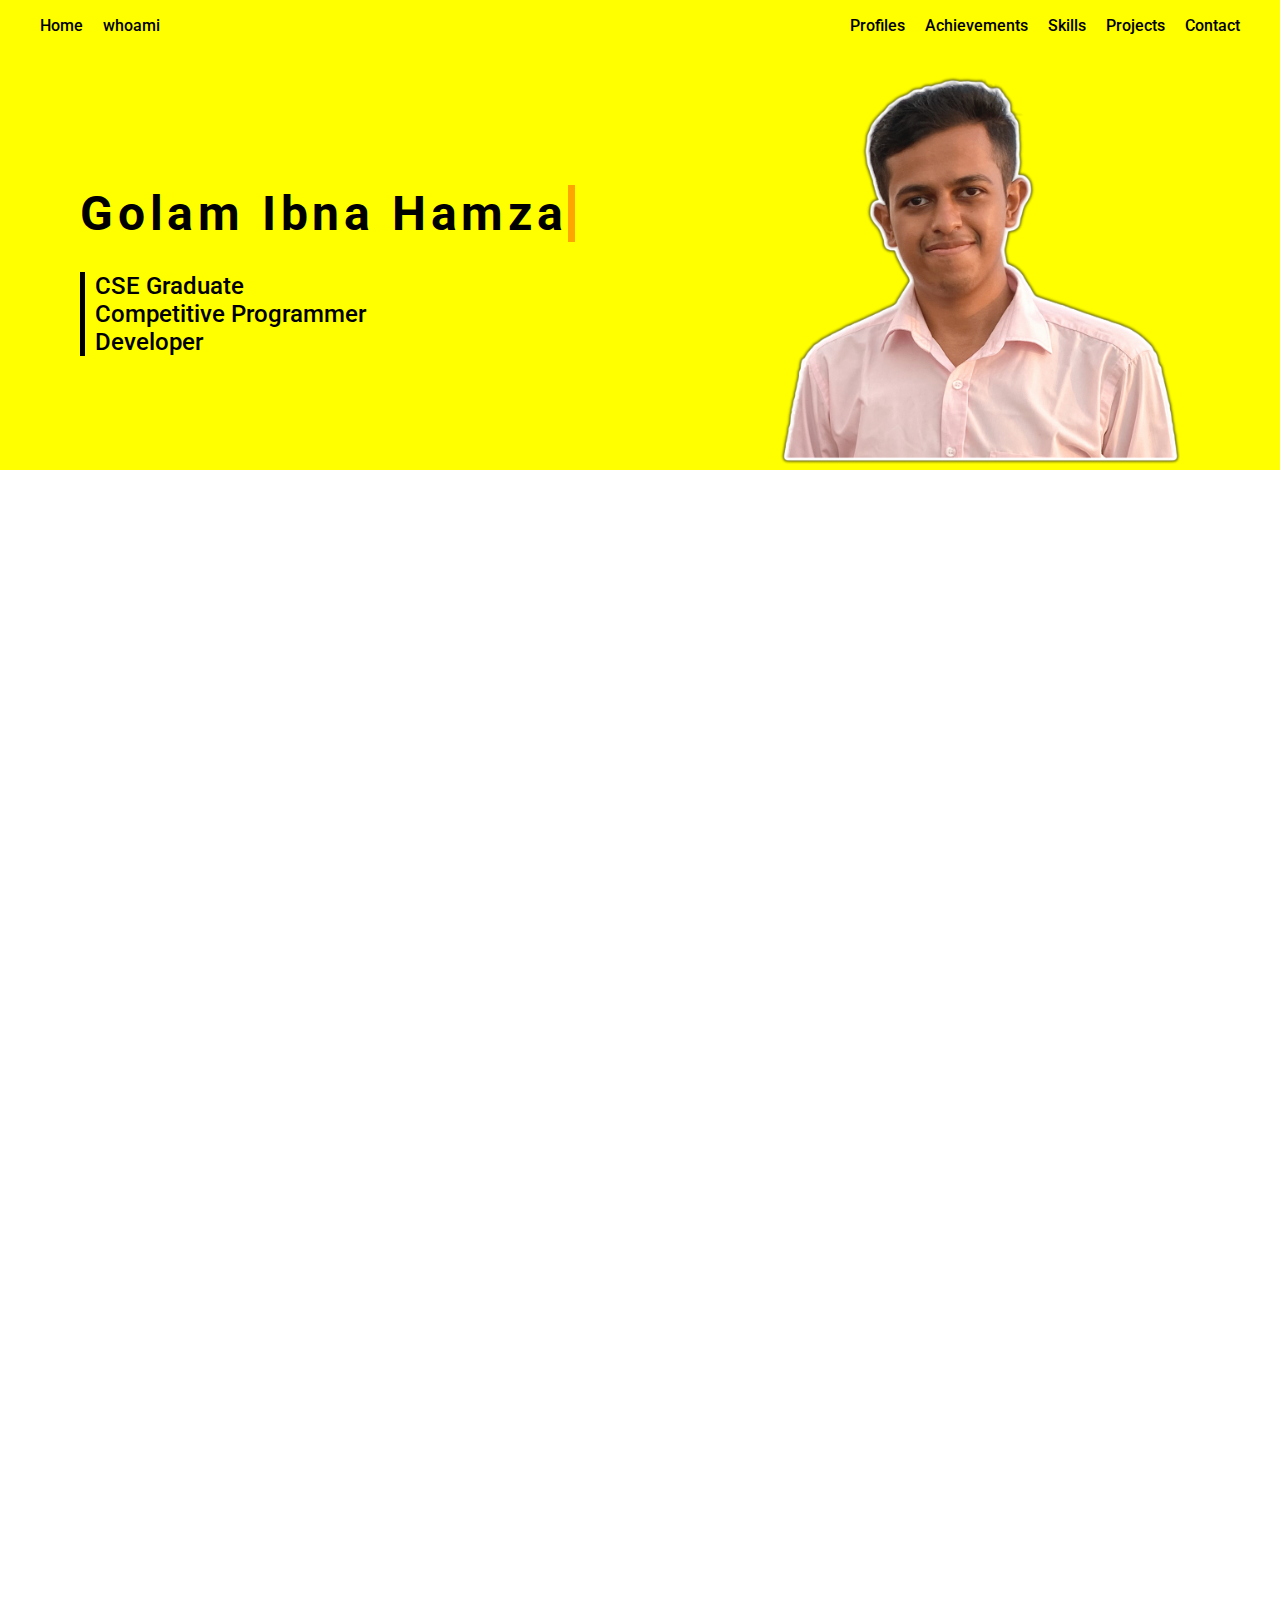
==== index.html @ e8c6e2c3 "first commit" ====
<!DOCTYPE html>
<html lang="en">

<head>
  <meta charset="UTF-8">
  <meta name="viewport" content="width=device-width, initial-scale=1.0">
  <link rel="preconnect" href="https://fonts.googleapis.com">
  <link rel="preconnect" href="https://fonts.gstatic.com" crossorigin>
  <link href="https://fonts.googleapis.com/css2?family=Roboto:ital,wght@0,400;0,500;0,700;1,400&display=swap"
    rel="stylesheet">
  <link rel="stylesheet" href="styles/style.css">
  <link rel="stylesheet" href="styles/header.css">
  <title>Golam Ibna Hamza | Portfolio</title>
</head>

<body>

  <div class="nav-container">
    <div class="nav">
      <div class="left-section">
        <a href="#home">
          <p>Home</p>
        </a>
        <a href="#whoami">
          <p>whoami</p>
        </a>
      </div>
      <div class="right-section">
        <a href="#profiles">
          <p>Profiles</p>
        </a>
        <a href="#achievements">
          <p>Achievements</p>
        </a>
        <a href="#skill">
          <p>Skills</p>
        </a>
        <a href="#projects">
          <p>Projects</p>
        </a>
        <a href="#contact">
          <p>Contact</p>
        </a>
      </div>
    </div>
  </div>

  <div id="home">

    <div class="home-left">
      <div class="home-name">
        Golam Ibna Hamza
      </div>
      <div class="home-intro">
        <div id="home-intro-1">
          CSE Graduate
        </div>
        <div class="home-intro-1">
          Competitive Programmer
        </div>
        <div class="home-intro-1">
          Developer
        </div>
      </div>
    </div>

    <div class="home-right">
      <img src="images/my-image.png" alt="">
    </div>

  </div>

</body>

<script src="index.js"></script>

</html>
---- styles/style.css ----
* {
  font-family: 'Roboto', sans-serif;
}

body {
  padding: 0;
  margin: 0;
  padding-bottom: 10000px;
}

#home {
  background-color: #ffff00;

  margin-top: 50px;
  height: 400px;

  display: flex;
}

#home {
  padding-top: 20px;
}

.home-left {
  /* background-color: lightblue; */
  flex: 1;

  display: flex;
  flex-direction: column;
  align-items: start;
  justify-content: center;

  padding-left: 80px;
}

.home-right {
  /* background-color: lightpink; */
  flex: 1;
  align-items: center;

  display: flex;
  flex-direction: column;
  justify-content: center;
}

.home-right img {
  /* background-color: red; */
  width: 400px;
}

.home-name{
  /* background-color: red; */
  font-size: 3rem;
  font-weight: 700;
  margin-bottom: 30px;
}

.home-intro {
  /* background-color: blue; */
  display: flex;
  flex-direction: column;
  justify-content: start;
  font-size: 1.5rem;
  font-weight: 500;

  border-left: 5px solid #000000;
  padding-left: 10px;
}

@keyframes typing {
  from { width: 0; }
  to { width: 100%; }
}

.home-name {
  overflow: hidden; /* Ensures the content is not revealed until the animation */
  border-right: .15em solid orange; /* The typwriter cursor */
  white-space: nowrap; /* Keeps the content on a single line */
  margin: 0; /* Gives that scrolling effect as the typing happens */
  letter-spacing: .1em; /* Adjust as needed */
  animation: 
    typing 3.5s,
    blink-caret .5s step-end;
}

/* The typing effect */
@keyframes typing {
  from { width: 0 }
  to { width: 80% }
}

/* The typewriter cursor effect */
@keyframes blink-caret {
  /* from, to { border-color: transparent } */
  /* 50% { border-color: orange; } */
}

.home-intro {
  margin-top: 30px;
}
---- styles/header.css ----
.nav-container {
  position: fixed;
  top: 0px;
  left: 0px;
  right: 0px;
}

.nav {
  display: flex;
  flex-direction: row;
  justify-content: space-between;
  background-color: #ffff00;
  align-items: stretch;
  height: 50px;
  font-weight: 500;
}

.right-section, .left-section {
  display: flex;
}

.right-section {
  margin-right: 30px;
}

.left-section {
  margin-left: 30px;
}

.right-section a, .left-section a {
  text-decoration: none;
  padding-left: 10px;
  padding-right: 10px;
  color: #000000;
  
  display: flex;

  transition: background-color .3s;
}

.right-section a:hover, .left-section a:hover {
  background-color: #e6e600;
}
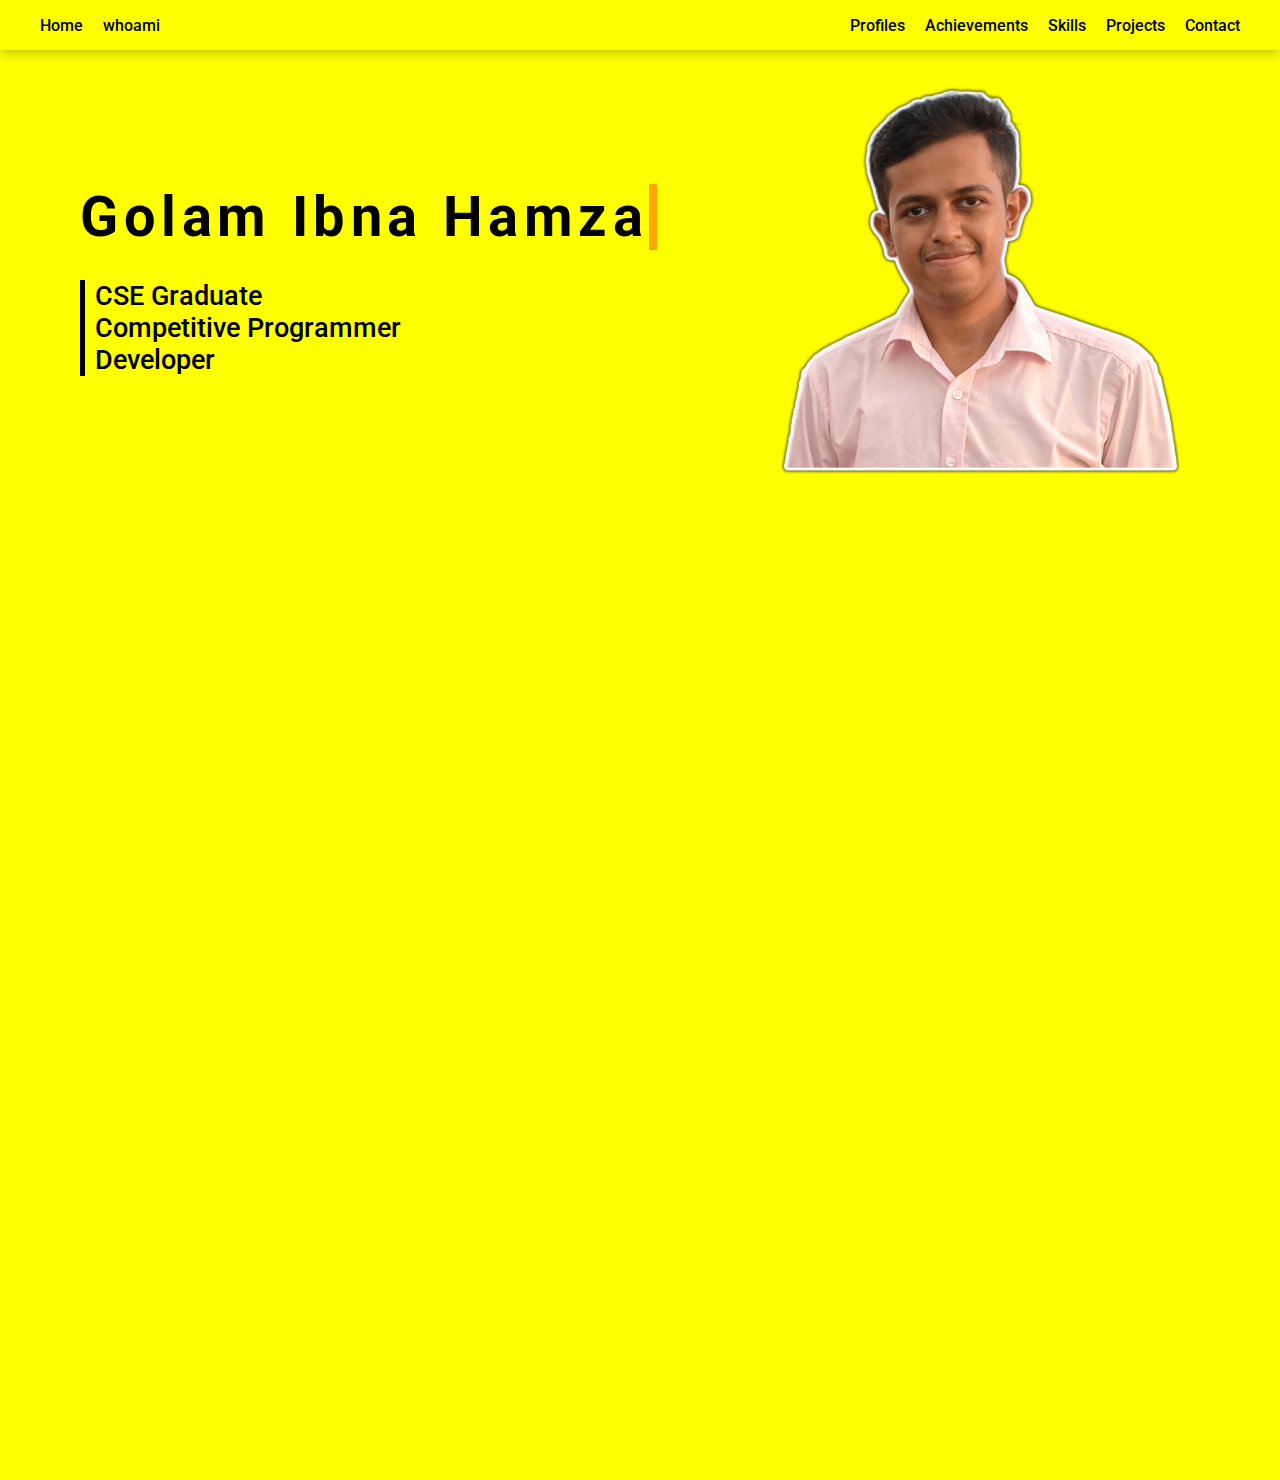
==== commit bef4f02c: "added home.css" ====
--- a/index.html
+++ b/index.html
@@ -10,23 +10,24 @@
     rel="stylesheet">
   <link rel="stylesheet" href="styles/style.css">
   <link rel="stylesheet" href="styles/header.css">
+  <link rel="stylesheet" href="styles/home.css">
   <title>Golam Ibna Hamza | Portfolio</title>
 </head>
 
 <body>
 
   <div class="nav-container">
-    <div class="nav">
+    <div onclick="goToSection" class="nav">
       <div class="left-section">
         <a href="#home">
           <p>Home</p>
         </a>
-        <a href="#whoami">
+        <a onclick="goToSection" href="#whoami">
           <p>whoami</p>
         </a>
       </div>
       <div class="right-section">
-        <a href="#profiles">
+        <a onclick="goToSection" href="#profiles">
           <p>Profiles</p>
         </a>
         <a href="#achievements">
@@ -70,6 +71,10 @@
 
   </div>
 
+  <div id="profiles" style="height: 1000px;">
+
+  </div>
+
 </body>
 
 <script src="index.js"></script>
--- a/styles/style.css
+++ b/styles/style.css
@@ -5,96 +5,8 @@
 body {
   padding: 0;
   margin: 0;
-  padding-bottom: 10000px;
-}
-
-#home {
+  padding-top: 80px;
+  /* padding-bottom: 10000px; */
+  /* color: #1f1f1f00; */
   background-color: #ffff00;
-
-  margin-top: 50px;
-  height: 400px;
-
-  display: flex;
-}
-
-#home {
-  padding-top: 20px;
-}
-
-.home-left {
-  /* background-color: lightblue; */
-  flex: 1;
-
-  display: flex;
-  flex-direction: column;
-  align-items: start;
-  justify-content: center;
-
-  padding-left: 80px;
-}
-
-.home-right {
-  /* background-color: lightpink; */
-  flex: 1;
-  align-items: center;
-
-  display: flex;
-  flex-direction: column;
-  justify-content: center;
-}
-
-.home-right img {
-  /* background-color: red; */
-  width: 400px;
-}
-
-.home-name{
-  /* background-color: red; */
-  font-size: 3rem;
-  font-weight: 700;
-  margin-bottom: 30px;
-}
-
-.home-intro {
-  /* background-color: blue; */
-  display: flex;
-  flex-direction: column;
-  justify-content: start;
-  font-size: 1.5rem;
-  font-weight: 500;
-
-  border-left: 5px solid #000000;
-  padding-left: 10px;
-}
-
-@keyframes typing {
-  from { width: 0; }
-  to { width: 100%; }
-}
-
-.home-name {
-  overflow: hidden; /* Ensures the content is not revealed until the animation */
-  border-right: .15em solid orange; /* The typwriter cursor */
-  white-space: nowrap; /* Keeps the content on a single line */
-  margin: 0; /* Gives that scrolling effect as the typing happens */
-  letter-spacing: .1em; /* Adjust as needed */
-  animation: 
-    typing 3.5s,
-    blink-caret .5s step-end;
-}
-
-/* The typing effect */
-@keyframes typing {
-  from { width: 0 }
-  to { width: 80% }
-}
-
-/* The typewriter cursor effect */
-@keyframes blink-caret {
-  /* from, to { border-color: transparent } */
-  /* 50% { border-color: orange; } */
-}
-
-.home-intro {
-  margin-top: 30px;
 }--- a/styles/header.css
+++ b/styles/header.css
@@ -3,6 +3,7 @@
   top: 0px;
   left: 0px;
   right: 0px;
+  box-shadow: 0 4px 10px 0 rgba(0, 0, 0, 0.2);
 }
 
 .nav {
--- a/styles/home.css
+++ b/styles/home.css
@@ -0,0 +1,85 @@
+#home {
+  background-color: #ffff00;
+
+  /* margin-top: 50px; */
+  height: 400px;
+
+  display: flex;
+}
+
+#home {
+  height: 400px;
+}
+
+.home-left {
+  /* background-color: lightblue; */
+  flex: 1;
+
+  display: flex;
+  flex-direction: column;
+  align-items: start;
+  justify-content: center;
+
+  padding-left: 80px;
+}
+
+.home-right {
+  /* background-color: lightpink; */
+  flex: 1;
+  align-items: center;
+
+  display: flex;
+  flex-direction: column;
+  justify-content: center;
+}
+
+.home-right img {
+  /* background-color: red; */
+  width: 400px;
+}
+
+.home-name{
+  /* background-color: red; */
+  font-size: 3.5rem;
+  font-weight: 700;
+  margin-bottom: 30px;
+}
+
+.home-intro {
+  /* background-color: blue; */
+  display: flex;
+  flex-direction: column;
+  justify-content: start;
+  font-size: 1.7rem;
+  font-weight: 500;
+
+  border-left: 5px solid #000000;
+  padding-left: 10px;
+}
+
+.home-name {
+  overflow: hidden; /* Ensures the content is not revealed until the animation */
+  border-right: .15em solid orange; /* The typwriter cursor */
+  white-space: nowrap; /* Keeps the content on a single line */
+  margin: 0; /* Gives that scrolling effect as the typing happens */
+  letter-spacing: .1em; /* Adjust as needed */
+  animation: 
+    typing 3.5s,
+    blink-caret .5s step-end;
+}
+
+/* The typing effect */
+@keyframes typing {
+  from { width: 0 }
+  to { width: 93% }
+}
+
+/* The typewriter cursor effect */
+@keyframes blink-caret {
+  /* from, to { border-color: transparent } */
+  /* 50% { border-color: orange; } */
+}
+
+.home-intro {
+  margin-top: 30px;
+}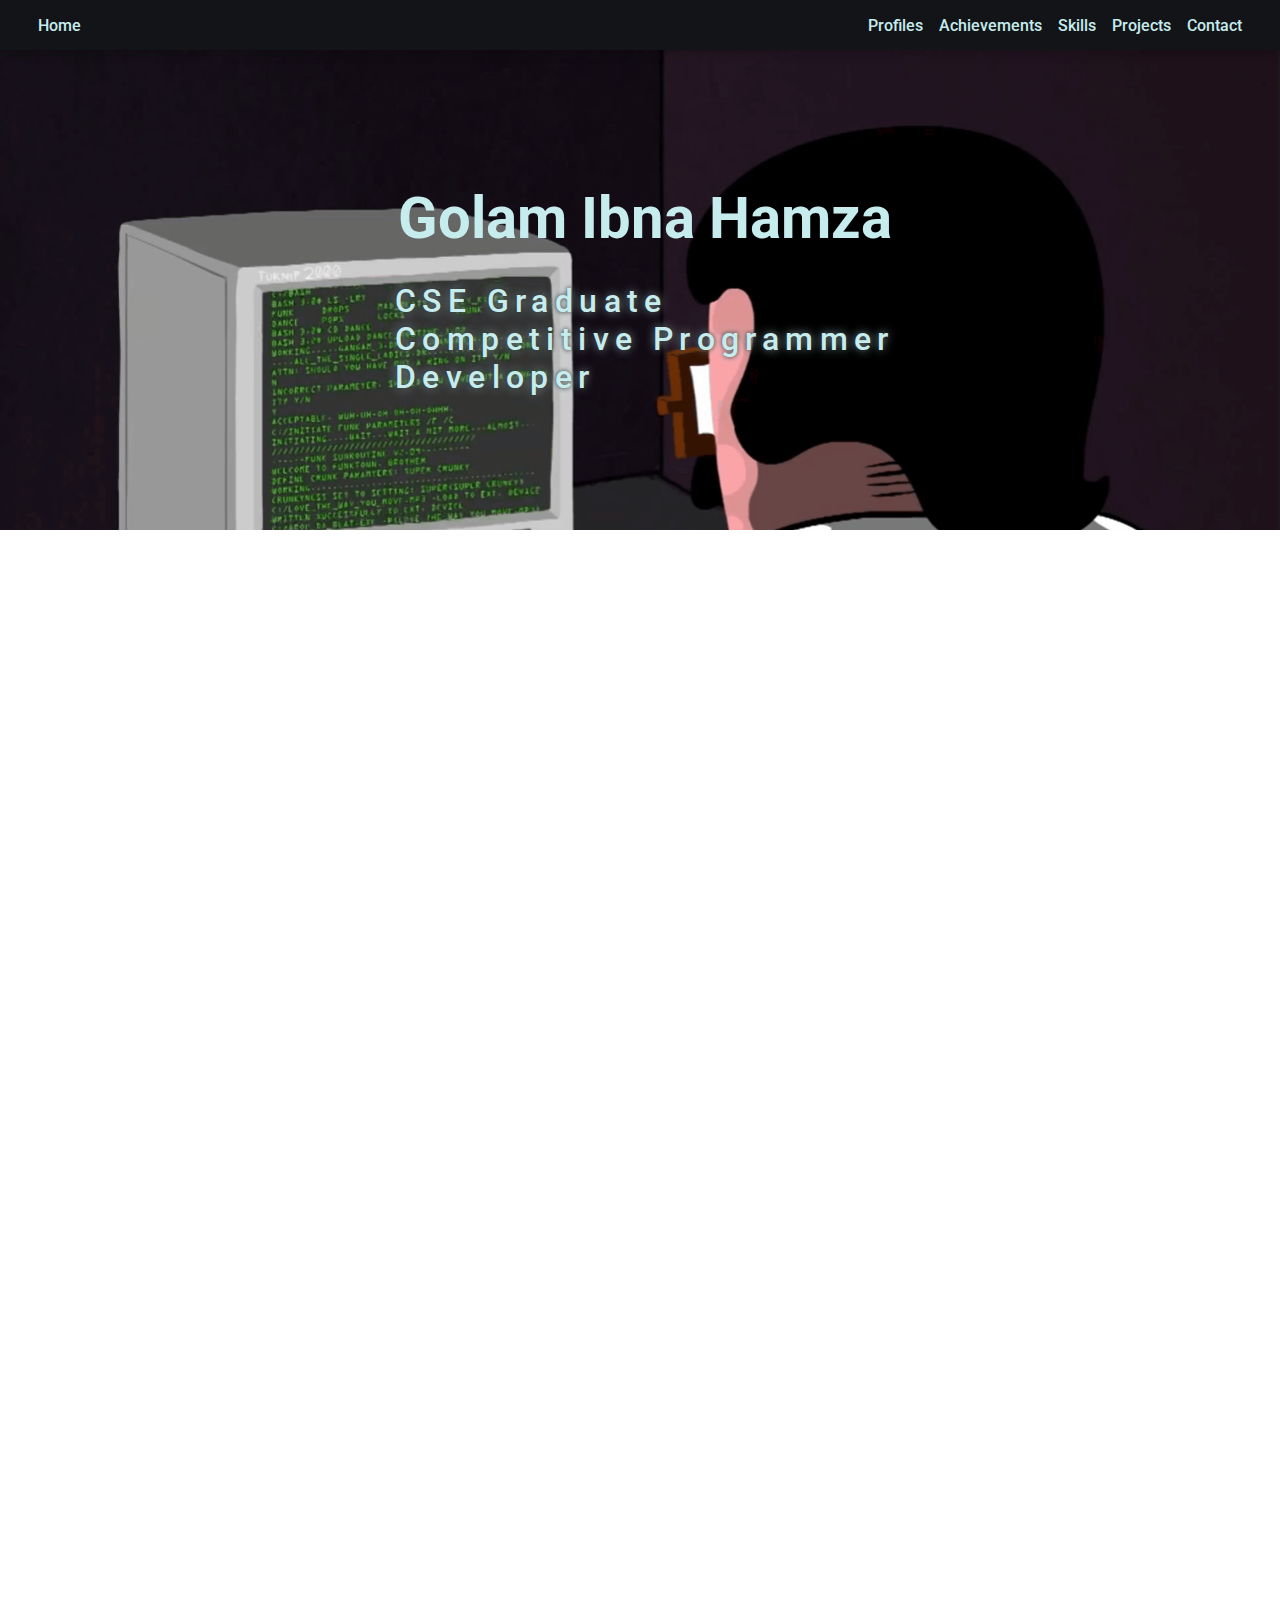
==== commit c06c634c: "updated home page" ====
--- a/index.html
+++ b/index.html
@@ -8,6 +8,7 @@
   <link rel="preconnect" href="https://fonts.gstatic.com" crossorigin>
   <link href="https://fonts.googleapis.com/css2?family=Roboto:ital,wght@0,400;0,500;0,700;1,400&display=swap"
     rel="stylesheet">
+  <link href="https://fonts.googleapis.com/css2?family=Press+Start+2P&display=swap" rel="stylesheet">
   <link rel="stylesheet" href="styles/style.css">
   <link rel="stylesheet" href="styles/header.css">
   <link rel="stylesheet" href="styles/home.css">
@@ -22,12 +23,9 @@
         <a href="#home">
           <p>Home</p>
         </a>
-        <a onclick="goToSection" href="#whoami">
-          <p>whoami</p>
-        </a>
       </div>
       <div class="right-section">
-        <a onclick="goToSection" href="#profiles">
+        <a href="#profiles">
           <p>Profiles</p>
         </a>
         <a href="#achievements">
@@ -46,9 +44,9 @@
     </div>
   </div>
 
-  <div id="home">
+  <div id='home'>
 
-    <div class="home-left">
+    <div class="home-all">
       <div class="home-name">
         Golam Ibna Hamza
       </div>
@@ -65,18 +63,15 @@
       </div>
     </div>
 
-    <div class="home-right">
-      <img src="images/my-image.png" alt="">
-    </div>
-
   </div>
 
-  <div id="profiles" style="height: 1000px;">
+  <div class="footer">
 
   </div>
 
 </body>
 
-<script src="index.js"></script>
+<script src=" index.js">
+</script>
 
 </html>--- a/styles/style.css
+++ b/styles/style.css
@@ -5,8 +5,8 @@
 body {
   padding: 0;
   margin: 0;
-  padding-top: 80px;
-  /* padding-bottom: 10000px; */
+  padding-top: 50px;
+  padding-bottom: 10000px;
   /* color: #1f1f1f00; */
-  background-color: #ffff00;
+  /* background-color: #130f40; */
 }--- a/styles/header.css
+++ b/styles/header.css
@@ -10,9 +10,10 @@
   display: flex;
   flex-direction: row;
   justify-content: space-between;
-  background-color: #ffff00;
+  background-color: #131418;
   align-items: stretch;
   height: 50px;
+  width: 100%;
   font-weight: 500;
 }
 
@@ -28,17 +29,18 @@
   margin-left: 30px;
 }
 
-.right-section a, .left-section a {
+.right-section > a, .left-section > a {
   text-decoration: none;
-  padding-left: 10px;
-  padding-right: 10px;
-  color: #000000;
+  padding-left: .5rem;
+  padding-right: .5rem;
+  color: #c7ecee;
   
   display: flex;
 
-  transition: background-color .3s;
+  transition: all .2s;
 }
 
-.right-section a:hover, .left-section a:hover {
-  background-color: #e6e600;
+.right-section > a:hover, .left-section > a:hover {
+  text-shadow: 0 0 12px #c7eceea9, 0 0 2px #000;
+  transform: scaleX(1.1);
 }--- a/styles/home.css
+++ b/styles/home.css
@@ -1,48 +1,44 @@
 #home {
-  background-color: #ffff00;
-
-  /* margin-top: 50px; */
-  height: 400px;
-
-  display: flex;
+  height: 100vh;
+  
 }
 
-#home {
-  height: 400px;
-}
+.home-all {
+  padding: 40px 20px;
 
-.home-left {
-  /* background-color: lightblue; */
-  flex: 1;
+  background: rgba(0, 0, 0, 0.4);
+  background-image: url('/images/programming.gif');
+  
+  background-size: cover;
+  min-height: 400px;
 
-  display: flex;
-  flex-direction: column;
-  align-items: start;
-  justify-content: center;
-
-  padding-left: 80px;
-}
-
-.home-right {
-  /* background-color: lightpink; */
-  flex: 1;
-  align-items: center;
-
+  /* padding: 20% 20%; */
   display: flex;
   flex-direction: column;
   justify-content: center;
-}
-
-.home-right img {
-  /* background-color: red; */
-  width: 400px;
+  align-items: center;
 }
 
 .home-name{
   /* background-color: red; */
-  font-size: 3.5rem;
+  font-size: 3.6rem;
   font-weight: 700;
-  margin-bottom: 30px;
+  padding-left: 10px;
+  color: #c7ecee;
+
+  animation-name: glow;
+  animation-duration: 1s;
+  animation-iteration-count: infinite;
+  animation-direction: alternate;
+}
+
+@keyframes glow {
+  0% {
+    text-shadow: 0 0 5px #c7eceea9, 0 0 1px #000;
+  }
+  100% {
+    text-shadow: 0 0 20px #c7eceea9, 0 0 1px #000;
+  }
 }
 
 .home-intro {
@@ -50,36 +46,31 @@
   display: flex;
   flex-direction: column;
   justify-content: start;
-  font-size: 1.7rem;
+  font-size: 2rem;
   font-weight: 500;
+  letter-spacing: .4rem;
 
-  border-left: 5px solid #000000;
+  /* border-left: 5px solid #c7ecee; */
   padding-left: 10px;
+
+  margin-top: 30px;
+
+  animation-name: intro;
+  animation-duration: 1s;
+  animation-iteration-count: infinite;
+  animation-direction: alternate;
 }
 
-.home-name {
-  overflow: hidden; /* Ensures the content is not revealed until the animation */
-  border-right: .15em solid orange; /* The typwriter cursor */
-  white-space: nowrap; /* Keeps the content on a single line */
-  margin: 0; /* Gives that scrolling effect as the typing happens */
-  letter-spacing: .1em; /* Adjust as needed */
-  animation: 
-    typing 3.5s,
-    blink-caret .5s step-end;
-}
-
-/* The typing effect */
-@keyframes typing {
-  from { width: 0 }
-  to { width: 93% }
-}
-
-/* The typewriter cursor effect */
-@keyframes blink-caret {
-  /* from, to { border-color: transparent } */
-  /* 50% { border-color: orange; } */
+@keyframes intro {
+  0% {
+    transform: translate(0, 7px);
+  }
+  100% {
+    transform: translate(0, 0);
+  }
 }
 
 .home-intro {
-  margin-top: 30px;
+  color: #c7ecee;
+  text-shadow: 0 0 10px #c7eceea9, 0 0 5px #000;
 }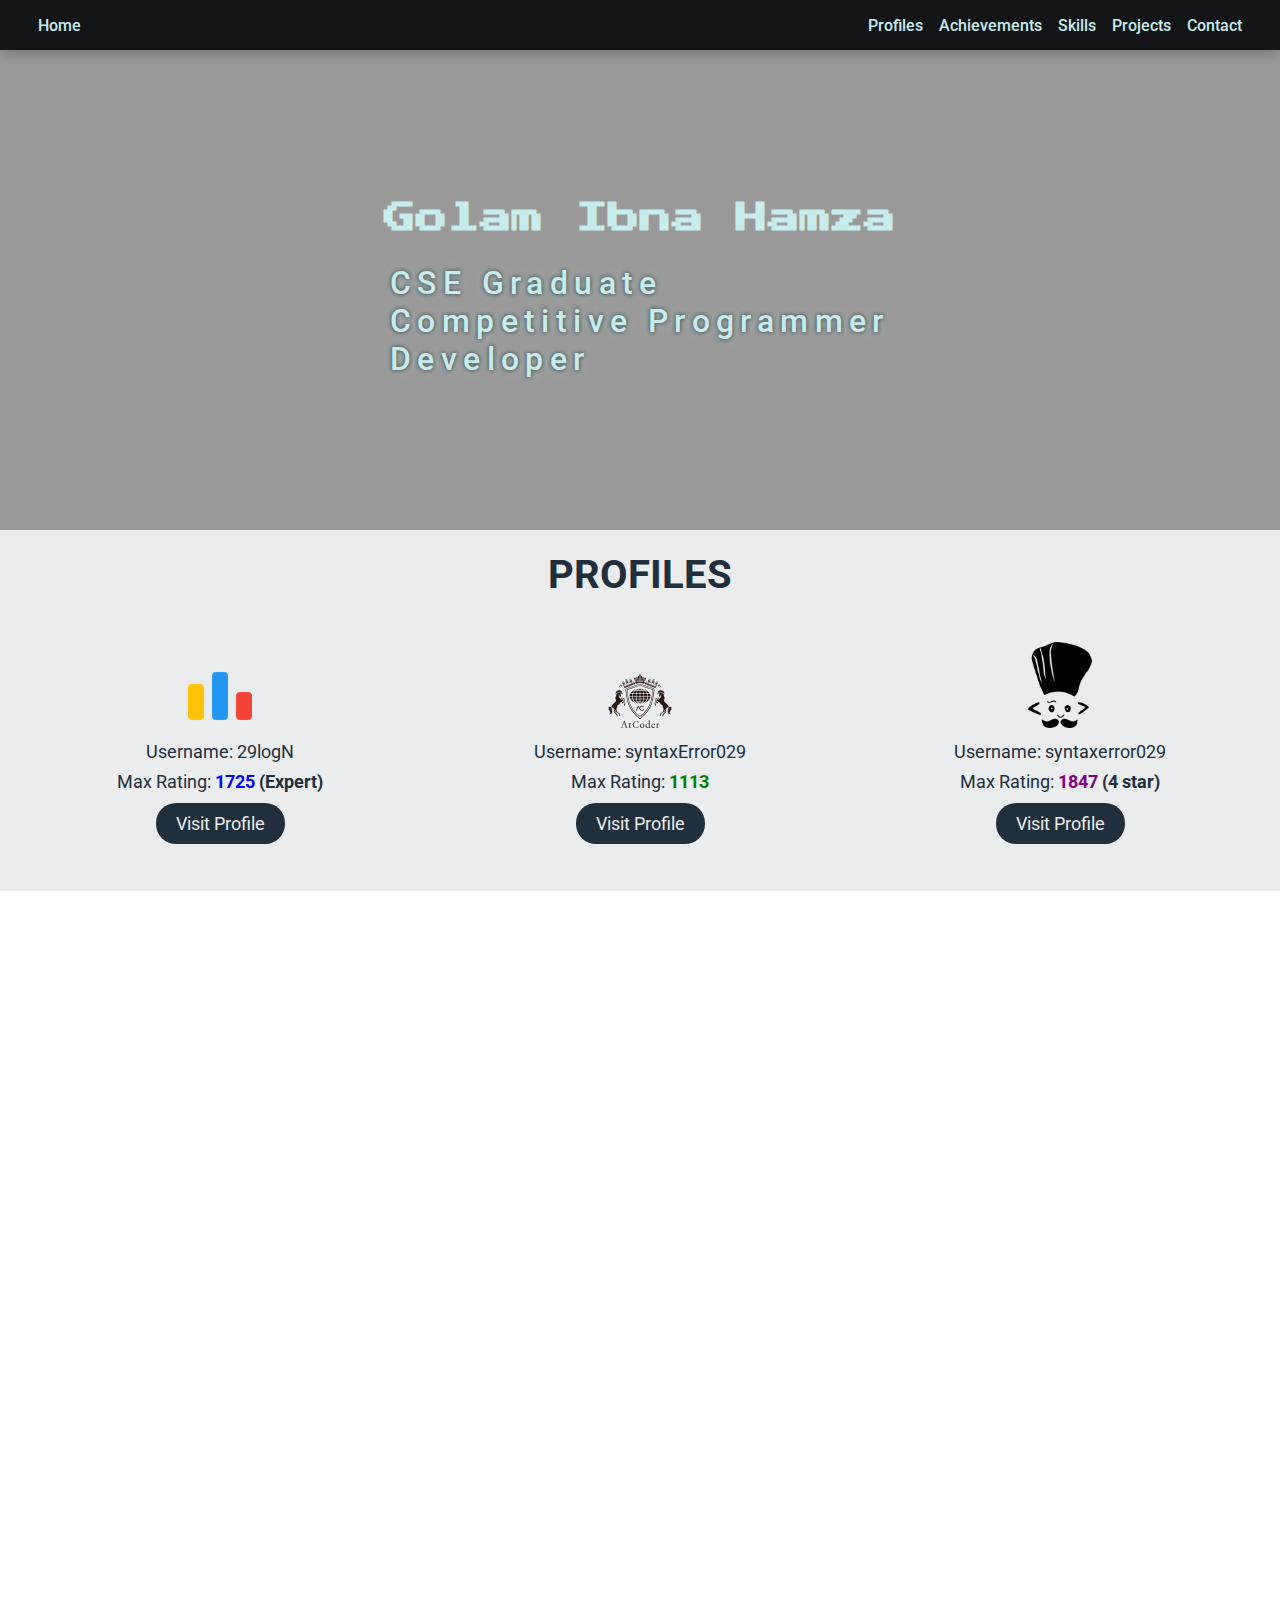
==== commit 854bb9b4: "added profiles section" ====
--- a/index.html
+++ b/index.html
@@ -4,14 +4,20 @@
 <head>
   <meta charset="UTF-8">
   <meta name="viewport" content="width=device-width, initial-scale=1.0">
+
   <link rel="preconnect" href="https://fonts.googleapis.com">
   <link rel="preconnect" href="https://fonts.gstatic.com" crossorigin>
+  <link href="https://fonts.googleapis.com/css2?family=Satisfy&display=swap" rel="stylesheet">
   <link href="https://fonts.googleapis.com/css2?family=Roboto:ital,wght@0,400;0,500;0,700;1,400&display=swap"
     rel="stylesheet">
   <link href="https://fonts.googleapis.com/css2?family=Press+Start+2P&display=swap" rel="stylesheet">
+  <link rel="stylesheet" href="https://cdn.jsdelivr.net/npm/bootstrap-icons@1.3.0/font/bootstrap-icons.css">
+
   <link rel="stylesheet" href="styles/style.css">
   <link rel="stylesheet" href="styles/header.css">
   <link rel="stylesheet" href="styles/home.css">
+  <link rel="stylesheet" href="styles/profiles.css">
+
   <title>Golam Ibna Hamza | Portfolio</title>
 </head>
 
@@ -65,6 +71,86 @@
 
   </div>
 
+  <div id="profiles">
+
+    <div class="profiles-header section-header">
+      Profiles
+    </div>
+
+    <div class="profiles-body">
+
+      <div class="profile-card">
+
+        <div class="profile-logo">
+          <img src="/images/codeforces.png" alt="">
+        </div>
+
+        <div class="profile-username">
+          Username: 29logN
+        </div>
+
+        <div class="profile-rating">
+          Max Rating: <span style="color: blue; font-weight: bold;">1725</span> <span
+            style="font-weight: bold;">(Expert)</span>
+        </div>
+
+        <div class="visit-profile">
+          <a href="https://codeforces.com/profile/29logN">
+            Visit Profile
+          </a>
+        </div>
+
+      </div>
+
+      <div class="profile-card">
+
+        <div class="profile-logo">
+          <img src="/images/atcoder.svg" alt="">
+        </div>
+
+        <div class="profile-username">
+          Username: syntaxError029
+        </div>
+
+        <div class="profile-rating">
+          Max Rating: <span style="color: green; font-weight: bold;">1113</span>
+        </div>
+
+        <div class="visit-profile">
+          <a href="https://atcoder.jp/users/syntaxError029">
+            Visit Profile
+          </a>
+        </div>
+
+      </div>
+
+      <div class="profile-card">
+
+        <div class="profile-logo">
+          <img src="/images/codechef.png" alt="">
+        </div>
+
+        <div class="profile-username">
+          Username: syntaxerror029
+        </div>
+
+        <div class="profile-rating">
+          Max Rating: <span style="color: purple; font-weight: bold;">1847</span> <span style="font-weight: bold;">(4
+            star)</span>
+        </div>
+
+        <div class="visit-profile">
+          <a href="https://www.codechef.com/users/syntaxerror029">
+            Visit Profile
+          </a>
+        </div>
+
+      </div>
+
+    </div>
+
+  </div>
+
   <div class="footer">
 
   </div>
--- a/styles/style.css
+++ b/styles/style.css
@@ -1,12 +1,12 @@
-* {
+body {
   font-family: 'Roboto', sans-serif;
-}
-
-body {
   padding: 0;
   margin: 0;
   padding-top: 50px;
   padding-bottom: 10000px;
   /* color: #1f1f1f00; */
-  /* background-color: #130f40; */
+}
+
+.section-header {
+  text-transform: uppercase;
 }--- a/styles/header.css
+++ b/styles/header.css
@@ -41,6 +41,7 @@
 }
 
 .right-section > a:hover, .left-section > a:hover {
+  color: #fff;
   text-shadow: 0 0 12px #c7eceea9, 0 0 2px #000;
   transform: scaleX(1.1);
 }--- a/styles/home.css
+++ b/styles/home.css
@@ -1,13 +1,12 @@
 #home {
-  height: 100vh;
-  
+  /* height: 100vh; */
 }
 
 .home-all {
   padding: 40px 20px;
 
   background: rgba(0, 0, 0, 0.4);
-  background-image: url('/images/programming.gif');
+  background-image: url('../images/pc.jpg');
   
   background-size: cover;
   min-height: 400px;
@@ -21,15 +20,16 @@
 
 .home-name{
   /* background-color: red; */
-  font-size: 3.6rem;
+  font-size: 2rem;
   font-weight: 700;
-  padding-left: 10px;
   color: #c7ecee;
 
   animation-name: glow;
   animation-duration: 1s;
   animation-iteration-count: infinite;
   animation-direction: alternate;
+
+  font-family: 'Press Start 2P', cursive;
 }
 
 @keyframes glow {
@@ -51,7 +51,6 @@
   letter-spacing: .4rem;
 
   /* border-left: 5px solid #c7ecee; */
-  padding-left: 10px;
 
   margin-top: 30px;
 
--- a/styles/profiles.css
+++ b/styles/profiles.css
@@ -0,0 +1,76 @@
+#profiles {
+  color: #212F3D;
+  background-color: #EAECEE;
+  line-height: 30px;
+  padding-bottom: 30px;
+}
+
+.profiles-header {
+  padding-top: 30px;
+  padding-bottom: 30px;
+  font-size: 40px;
+  text-align: center;
+  font-weight: bold;
+
+  /* font-family: 'Satisfy', cursive; */
+}
+
+.profiles-body {
+  display: grid;
+  grid-template-columns: 1fr 1fr 1fr;
+  column-gap: 20px;
+  padding-left: 20px;
+  padding-right: 20px;
+  font-size: 18px;
+}
+
+.profile-card {
+  padding: 20px;
+  /* background-color: red; */
+
+  display: flex;
+  flex-direction: column;
+  justify-content: end;
+  align-items: center;
+
+  border-radius: 20px;
+  border: 2px solid #EAECEE;
+  transition: all .3s;
+}
+
+.profile-card:hover {
+  border: 2px solid #212F3D;
+  border-radius: 40px;
+}
+
+.profile-card:hover > img {
+  width: 20px;
+}
+
+.profile-logo img {
+  width: 64px;
+}
+
+.visit-profile {
+  margin-top: 12px;
+}
+
+.visit-profile a {
+  background-color: #212F3D;
+  padding: 10px 20px;
+  border-radius: 20px;
+  color: #EAECEE;
+  text-decoration: none;
+
+  transition: all .3s;
+}
+
+.visit-profile a:hover {
+  box-shadow: 0px 2px 5px #212F3D;
+}
+
+@media screen and (max-width: 850px) {
+  .profiles-body {
+    grid-template-columns: 1fr;
+  }
+}